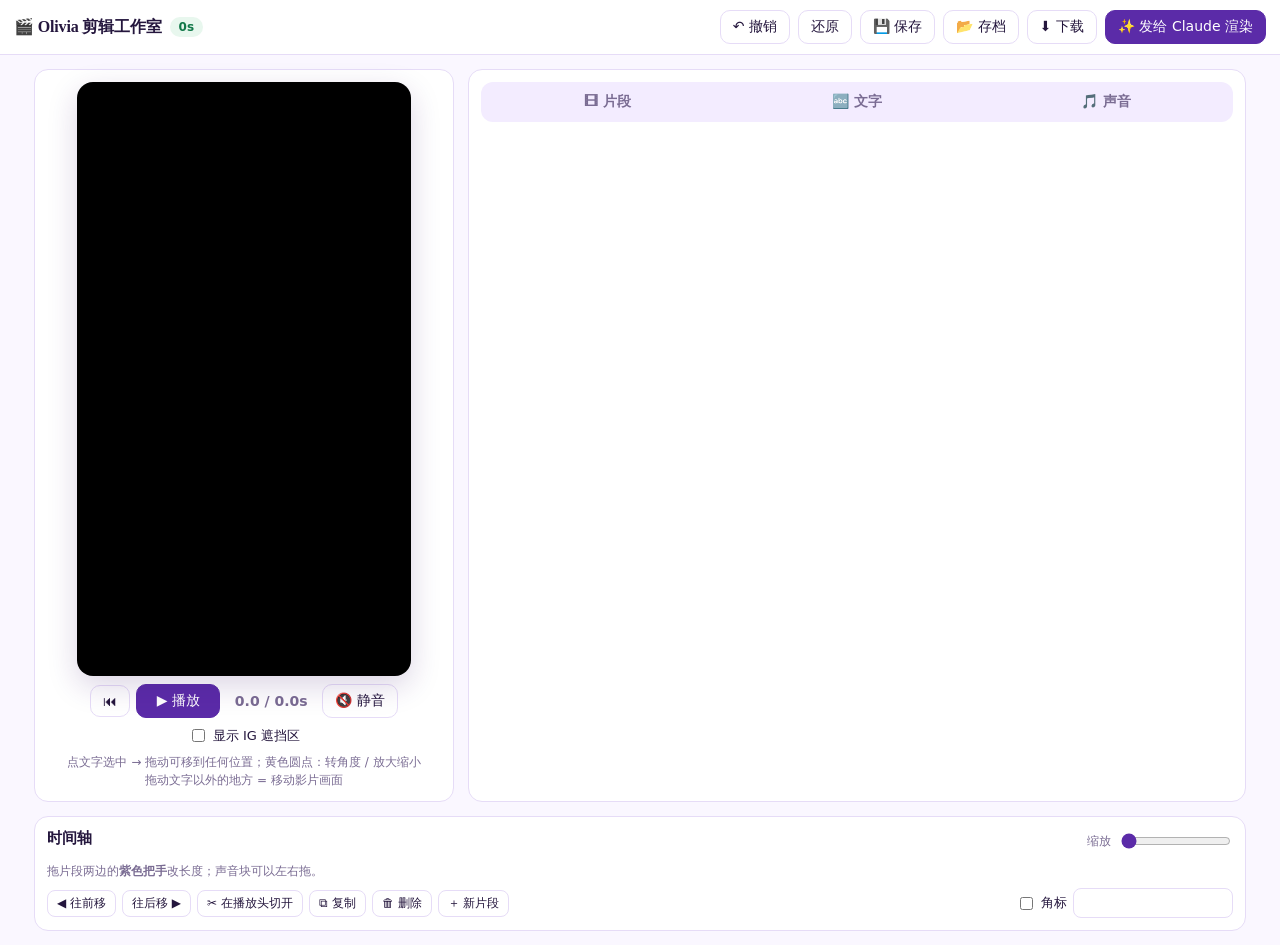
==== studio/index.html @ 07eb6f74 "Split the studio into CSS and JavaScript modules The single template.html becomes studio/index.html," ====
<!DOCTYPE html>
<html lang="zh">
<head>
<meta charset="utf-8">
<meta name="viewport" content="width=device-width, initial-scale=1">
<title>Olivia 剪辑工作室</title>
<style id="fontfaces"></style>
<link rel="stylesheet" href="css/studio.css">
</head>
<body>
<header>
  <h1>🎬 Olivia 剪辑工作室</h1>
  <span class="lenpill" id="lenPill">0s</span>
  <span class="spacer"></span>
  <button class="btn" id="undoBtn">↶ 撤销</button>
  <button class="btn" id="resetBtn">还原</button>
  <button class="btn" id="saveBtn">💾 保存</button>
  <button class="btn" id="savesBtn">📂 存档</button>
  <button class="btn" id="dlBtn">⬇ 下载</button>
  <button class="btn primary" id="exportBtn">✨ 发给 Claude 渲染</button>
</header>

<main>
  <section class="panel stage-wrap">
    <div class="stage" id="stage">
      <div class="layer full" id="fullLayer"></div>
      <div class="layer phonebg" id="phoneLayer" style="display:none"><div class="phone" id="phone"></div></div>
      <div class="layer" id="safeLayer">
        <div class="safe" style="left:0;right:0;top:0;height:11.5%"></div>
        <div class="safe" style="left:0;right:0;bottom:0;height:21%"></div>
        <div class="safe" style="right:0;width:13%;top:45%;height:34%"></div>
      </div>
      <div class="layer" id="textLayer"></div>
      <div class="guide" id="guide"></div>
      <div class="hguide" id="hguide"></div>
    </div>
    <div class="transport">
      <button class="btn" id="restartBtn">⏮</button>
      <button class="btn primary" id="playBtn" style="min-width:84px">▶ 播放</button>
      <span class="time" id="timeLbl">0.0 / 0.0s</span>
      <button class="btn" id="soundBtn">🔇 静音</button>
    </div>
    <div class="inline" style="justify-content:center">
      <label class="chk"><input type="checkbox" id="safeChk"> 显示 IG 遮挡区</label>
    </div>
    <div class="hint" style="text-align:center">点文字选中 → 拖动可移到任何位置；黄色圆点：转角度 / 放大缩小<br>拖动文字以外的地方 = 移动影片画面</div>
  </section>

  <section class="panel" id="inspectorPanel">
    <div class="tabs">
      <button class="tab" data-tab="seg">🎞 片段</button>
      <button class="tab" data-tab="text">🔤 文字</button>
      <button class="tab" data-tab="audio">🎵 声音</button>
    </div>
    <div id="inspector"></div>
  </section>

  <section class="panel timeline-wrap">
    <div class="inline" style="justify-content:space-between;margin-bottom:6px">
      <h2>时间轴</h2>
      <div class="inline"><span class="hint">缩放</span><input type="range" id="zoom" min="1" max="8" step="0.5" value="1" style="width:110px;flex:none"></div>
    </div>
    <div class="tl-scroll" id="tlScroll"><div class="tl" id="tl"></div></div>
    <div class="hint" style="margin-top:4px">拖片段两边的<b>紫色把手</b>改长度；声音块可以左右拖。</div>
    <div class="tl-actions">
      <button class="btn small" id="leftBtn">◀ 往前移</button>
      <button class="btn small" id="rightBtn">往后移 ▶</button>
      <button class="btn small" id="splitBtn">✂ 在播放头切开</button>
      <button class="btn small" id="dupBtn">⧉ 复制</button>
      <button class="btn small" id="delBtn">🗑 删除</button>
      <button class="btn small" id="addBtn">＋ 新片段</button>
      <span class="spacer"></span>
      <label class="chk"><input type="checkbox" id="badgeOn"> 角标</label>
      <input type="text" id="badgeText" style="width:160px">
    </div>
  </section>
</main>

<div class="modal" id="modal">
  <div class="box">
    <h2>发给 Claude 渲染</h2>
    <p id="modalMsg"></p>
    <div id="fileList"></div>
    <details id="copyBox"><summary class="hint">备用：手动复制设定</summary>
      <textarea id="exportText" readonly></textarea>
      <button class="btn small" id="copyAgain" style="margin-top:6px">复制</button>
    </details>
    <div class="inline" style="justify-content:flex-end;margin-top:10px">
      <button class="btn primary" id="closeModal">好</button>
    </div>
  </div>
</div>
<div class="modal" id="savesModal">
  <div class="box">
    <h2>📂 存档</h2>
    <p class="hint">点"打开"就会回到那个版本（现在的内容可以用"撤销"找回）。</p>
    <div class="savelist" id="saveList"></div>
    <div class="inline" style="justify-content:flex-end"><button class="btn primary" data-close="savesModal">关闭</button></div>
  </div>
</div>
<div class="modal" id="dlModal">
  <div class="box">
    <h2>⬇ 下载</h2>
    <div class="dlrow">
      <b>🎬 成品影片（MP4）</b>
      <p class="hint" id="renderInfo">检查中…</p>
      <button class="btn primary" id="dlVideo" disabled>下载成品</button>
    </div>
    <div class="dlrow">
      <b>🗂 项目备份（JSON）</b>
      <p class="hint">现在工作室里的全部设定，可以留着备份，或者拿到别的账号用。</p>
      <button class="btn" id="dlProject">下载备份</button>
    </div>
    <p class="hint" id="dlNote"></p>
    <div class="inline" style="justify-content:flex-end"><button class="btn primary" data-close="dlModal">关闭</button></div>
  </div>
</div>
<div class="toast" id="toast"></div>

<script src="js/data.js"></script>
<script src="js/core.js"></script>
<script src="js/media.js"></script>
<script src="js/stage.js"></script>
<script src="js/timeline.js"></script>
<script src="js/inspector.js"></script>
<script src="js/actions.js"></script>
<script src="js/storage.js"></script>
<script src="js/main.js"></script>
</body>
</html>
---- studio/css/studio.css ----
:root { --purple:#5b2ba8; --purple-2:#7c4ddb; --lav:#f3ecff; --lav-2:#e4d6ff; --ink:#24163d; --muted:#7a6c93; --line:#e6dcf7; --bg:#faf7ff; --pink:#ff3b7f; }
* { box-sizing: border-box; }
html, body { margin:0; background:var(--bg); color:var(--ink); font-family: "F-inter-sb", system-ui, -apple-system, sans-serif; font-size:14px; }
button, select, input, textarea { font: inherit; color: inherit; }
header { display:flex; align-items:center; gap:8px; padding:10px 14px; border-bottom:1px solid var(--line); background:#fff; position:sticky; top:0; z-index:30; flex-wrap:wrap; }
header h1 { font-size:16px; margin:0; font-family:"F-display-black"; letter-spacing:-.01em; }
.lenpill { font-size:12px; padding:3px 9px; border-radius:20px; background:#e8f7ee; color:#13794a; font-weight:700; }
.lenpill.warn { background:#fff1e0; color:#a35a00; }
.spacer { flex:1; }
.btn { border:1px solid var(--line); background:#fff; border-radius:10px; padding:7px 12px; cursor:pointer; white-space:nowrap; }
.btn:hover { border-color:var(--purple-2); }
.btn.primary { background:var(--purple); color:#fff; border-color:var(--purple); }
.btn.small { padding:4px 9px; font-size:12px; border-radius:8px; }
.btn:disabled { opacity:.4; cursor:default; }
main { display:grid; grid-template-columns:minmax(300px,420px) 1fr; gap:14px; padding:14px; max-width:1240px; margin:0 auto; }
@media (max-width: 820px) { main { grid-template-columns:1fr; padding:8px; gap:10px; } .stage-wrap{order:1} .timeline-wrap{order:2} #inspectorPanel{order:3} }
.panel { background:#fff; border:1px solid var(--line); border-radius:14px; padding:12px; min-width:0; }
.stage-wrap { display:flex; flex-direction:column; align-items:center; gap:8px; }
.stage { position:relative; width:min(100%, calc(66vh * 9 / 16)); aspect-ratio:9/16; background:#000; border-radius:16px; overflow:hidden; box-shadow:0 10px 30px rgba(60,20,110,.18); touch-action:none; user-select:none; -webkit-user-select:none; }
.layer { position:absolute; inset:0; }
.full video { position:absolute; object-fit:fill; display:block; transform-origin:center; }
.full.lav { background:linear-gradient(#f6f0ff,#d6c4f5); } .full.black { background:#000; }
.hguide { position:absolute; left:0; right:0; height:1px; top:50%; background:#ff3b7f; display:none; pointer-events:none; }
.dirty-dot { display:inline-block; width:8px; height:8px; border-radius:50%; background:#ff9f1a; margin-left:4px; vertical-align:middle; }
.savelist { display:flex; flex-direction:column; gap:6px; margin:10px 0; }
.saveitem { display:flex; justify-content:space-between; align-items:center; gap:8px; border:1px solid var(--line); border-radius:10px; padding:8px 10px; }
.dlrow { border:1px solid var(--line); border-radius:12px; padding:12px; margin:10px 0; }
.phonebg { background:linear-gradient(#f6f0ff,#d6c4f5); }
.phone { position:absolute; overflow:hidden; box-shadow:0 14px 40px rgba(60,20,110,.35); background:#fff; }
.phone video { position:absolute; left:0; display:block; }
.pill { position:absolute; white-space:pre; text-align:center; cursor:move; transform-origin:center center; font-synthesis:none; }
.pill.sel { outline:2px dashed #ffcc00; outline-offset:4px; }
.h-rot, .h-scale { position:absolute; width:22px; height:22px; border-radius:50%; background:#ffcc00; border:2px solid #fff; box-shadow:0 1px 4px rgba(0,0,0,.4); }
.h-rot { left:50%; top:-40px; margin-left:-11px; cursor:grab; }
.h-rot::after { content:""; position:absolute; left:9px; top:20px; width:2px; height:16px; background:#ffcc00; }
.h-scale { right:-17px; bottom:-17px; cursor:nwse-resize; }
.guide { position:absolute; top:0; bottom:0; width:1px; left:50%; background:#ff3b7f; display:none; pointer-events:none; }
.safe { position:absolute; background:repeating-linear-gradient(45deg, rgba(255,59,127,.18) 0 8px, rgba(255,59,127,.06) 8px 16px); pointer-events:none; display:none; }
.badge { position:absolute; color:rgba(255,255,255,.94); background:rgba(20,10,35,.47); white-space:nowrap; pointer-events:none; font-family:"F-inter-sb"; }
.transport { display:flex; gap:6px; align-items:center; justify-content:center; flex-wrap:wrap; }
.time { font-variant-numeric:tabular-nums; color:var(--muted); min-width:90px; text-align:center; font-weight:600; }
.hint { color:var(--muted); font-size:12px; line-height:1.5; }
.tabs { display:flex; gap:4px; background:var(--lav); padding:4px; border-radius:12px; margin-bottom:10px; }
.tab { flex:1; text-align:center; padding:7px 4px; border-radius:9px; cursor:pointer; font-weight:700; color:var(--muted); border:0; background:transparent; }
.tab.on { background:#fff; color:var(--purple); box-shadow:0 1px 4px rgba(60,20,110,.12); }
.row { display:grid; grid-template-columns:92px 1fr; gap:8px; align-items:center; margin:7px 0; }
.row > label { color:var(--muted); font-size:12px; font-weight:600; }
.inline { display:flex; gap:8px; align-items:center; flex-wrap:wrap; }
input[type=number] { width:72px; padding:5px 6px; border:1px solid var(--line); border-radius:8px; }
input[type=text], select, textarea { padding:6px 8px; border:1px solid var(--line); border-radius:8px; background:#fff; max-width:100%; }
input[type=color] { width:38px; height:30px; border:1px solid var(--line); border-radius:8px; padding:2px; background:#fff; }
textarea { width:100%; resize:vertical; min-height:52px; }
input[type=range] { flex:1; min-width:90px; accent-color:var(--purple); }
h2 { font-size:15px; margin:0 0 4px; font-family:"F-display-black"; letter-spacing:-.01em; }
h3 { font-size:13px; margin:14px 0 6px; color:var(--purple); font-family:"F-inter-xb"; }
.card { border:1px solid var(--line); border-radius:12px; padding:10px; margin-top:8px; background:#fdfbff; }
.card.sel { border-color:var(--purple-2); box-shadow:0 0 0 2px var(--lav-2); }
.presets { display:flex; gap:6px; flex-wrap:wrap; }
.preset { border:1px solid var(--line); border-radius:9px; padding:4px 9px; cursor:pointer; font-size:12px; white-space:nowrap; position:relative; }
.preset .x { margin-left:6px; color:var(--muted); }
.chk { display:inline-flex; gap:5px; align-items:center; font-size:13px; }
/* timeline */
.timeline-wrap { grid-column:1 / -1; }
.tl-scroll { overflow-x:auto; overflow-y:hidden; border-radius:10px; background:var(--lav); -webkit-overflow-scrolling:touch; }
.tl { position:relative; min-width:100%; }
.ruler { position:relative; height:20px; border-bottom:1px solid #fff; cursor:pointer; }
.tick { position:absolute; top:0; font-size:10px; color:var(--muted); padding-left:3px; border-left:1px solid #cdbdf0; height:100%; }
.lane { position:relative; height:58px; border-bottom:1px solid #fff; }
.lane.audio { height:40px; background:rgba(255,255,255,.35); }
.lane-empty { position:absolute; left:8px; top:11px; font-size:11px; color:var(--muted); pointer-events:none; white-space:nowrap; }
.lane-label { position:sticky; left:0; z-index:3; font-size:10px; color:var(--muted); padding:2px 5px; }
.blk { position:absolute; top:4px; bottom:4px; border-radius:8px; padding:4px 10px; overflow:hidden; cursor:pointer; border:2px solid transparent; touch-action:none; }
.blk .n { font-weight:700; font-size:12px; white-space:nowrap; overflow:hidden; text-overflow:ellipsis; display:block; }
.blk .d { font-size:10px; color:var(--muted); }
.blk.full { background:#d9c8fa; } .blk.phone { background:#ece3ff; } .blk.freeze { background:#c9b2f7; }
.blk.voice { background:#ffd6e7; cursor:grab; } .blk.music { background:#cfeee0; cursor:grab; } .blk.missing { background:repeating-linear-gradient(45deg,#eee 0 6px,#ddd 6px 12px); }
.blk.sel { border-color:var(--purple); }
.trim { position:absolute; top:0; bottom:0; width:10px; background:rgba(91,43,168,.35); cursor:ew-resize; z-index:2; touch-action:none; }
.trim.l { left:0; border-radius:6px 0 0 6px; } .trim.r { right:0; border-radius:0 6px 6px 0; }
.trim::after { content:""; position:absolute; left:4px; top:30%; bottom:30%; width:2px; background:#fff; border-radius:2px; }
.playhead { position:absolute; top:0; bottom:0; width:2px; background:var(--pink); pointer-events:none; z-index:5; }
.tl-actions { display:flex; gap:6px; flex-wrap:wrap; margin-top:8px; align-items:center; }
.toast { position:fixed; bottom:18px; left:50%; transform:translateX(-50%); background:var(--ink); color:#fff; padding:10px 16px; border-radius:12px; opacity:0; transition:opacity .2s; pointer-events:none; z-index:60; }
.toast.on { opacity:1; }
.modal { position:fixed; inset:0; background:rgba(20,10,40,.45); display:none; align-items:center; justify-content:center; z-index:50; padding:16px; }
.modal.on { display:flex; }
.modal .box { background:#fff; border-radius:16px; padding:18px; max-width:560px; width:100%; max-height:90vh; overflow:auto; }
.modal textarea { min-height:180px; font-family:ui-monospace,monospace; font-size:11px; }
.filebtn { position:relative; overflow:hidden; display:inline-block; }
.filebtn input { position:absolute; inset:0; opacity:0; cursor:pointer; }
.warn { color:#a35a00; font-size:12px; }
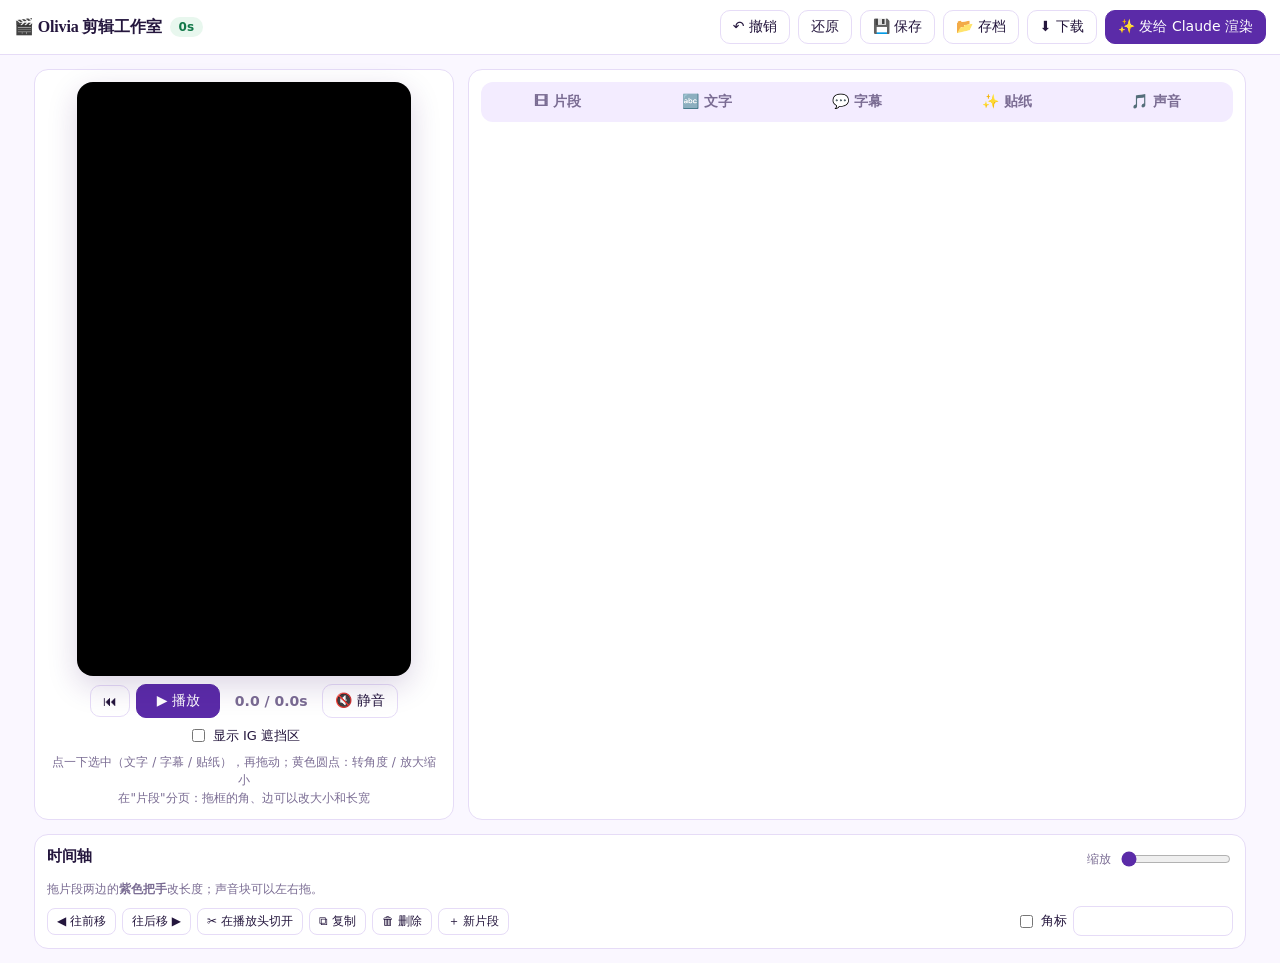
==== commit 2cd59eda: "Studio: free-resize frames, transitions, captions and stickers - Two clip slots so transitions can b" ====
--- a/studio/index.html
+++ b/studio/index.html
@@ -23,14 +23,15 @@
 <main>
   <section class="panel stage-wrap">
     <div class="stage" id="stage">
-      <div class="layer full" id="fullLayer"></div>
-      <div class="layer phonebg" id="phoneLayer" style="display:none"><div class="phone" id="phone"></div></div>
+      <div class="layer" id="slots"></div>
+      <div class="layer" id="transFx"></div>
+      <div class="layer" id="ovLayer"></div>
+      <div id="frameUI"></div>
       <div class="layer" id="safeLayer">
         <div class="safe" style="left:0;right:0;top:0;height:11.5%"></div>
         <div class="safe" style="left:0;right:0;bottom:0;height:21%"></div>
         <div class="safe" style="right:0;width:13%;top:45%;height:34%"></div>
       </div>
-      <div class="layer" id="textLayer"></div>
       <div class="guide" id="guide"></div>
       <div class="hguide" id="hguide"></div>
     </div>
@@ -43,13 +44,15 @@
     <div class="inline" style="justify-content:center">
       <label class="chk"><input type="checkbox" id="safeChk"> 显示 IG 遮挡区</label>
     </div>
-    <div class="hint" style="text-align:center">点文字选中 → 拖动可移到任何位置；黄色圆点：转角度 / 放大缩小<br>拖动文字以外的地方 = 移动影片画面</div>
+    <div class="hint" style="text-align:center">点一下选中（文字 / 字幕 / 贴纸），再拖动；黄色圆点：转角度 / 放大缩小<br>在"片段"分页：拖框的角、边可以改大小和长宽</div>
   </section>
 
   <section class="panel" id="inspectorPanel">
     <div class="tabs">
       <button class="tab" data-tab="seg">🎞 片段</button>
       <button class="tab" data-tab="text">🔤 文字</button>
+      <button class="tab" data-tab="cap">💬 字幕</button>
+      <button class="tab" data-tab="stk">✨ 贴纸</button>
       <button class="tab" data-tab="audio">🎵 声音</button>
     </div>
     <div id="inspector"></div>
@@ -120,6 +123,8 @@
 <script src="js/data.js"></script>
 <script src="js/core.js"></script>
 <script src="js/media.js"></script>
+<script src="js/stickers.js"></script>
+<script src="js/captions.js"></script>
 <script src="js/stage.js"></script>
 <script src="js/timeline.js"></script>
 <script src="js/inspector.js"></script>
--- a/studio/css/studio.css
+++ b/studio/css/studio.css
@@ -89,3 +89,45 @@
 .filebtn { position:relative; overflow:hidden; display:inline-block; }
 .filebtn input { position:absolute; inset:0; opacity:0; cursor:pointer; }
 .warn { color:#a35a00; font-size:12px; }
+
+/* ---------- v3: slots, frames, transitions, overlay, frame handles ---------- */
+#slots { z-index: 1; overflow: hidden; }
+.slot { position: absolute; inset: 0; overflow: hidden; }
+.slot-bg { position: absolute; inset: 0; }
+.bg-black { background: #000; } .bg-white { background: #fff; } .bg-cream { background: #fbf6ee; }
+.bg-lav { background: linear-gradient(#f6f0ff, #d6c4f5); } .bg-pink { background: linear-gradient(#ffe3f0, #ffc2dc); }
+.frame { position: absolute; overflow: hidden; transform-origin: center center; }
+.frame video { position: absolute; display: block; object-fit: fill; transform-origin: center center; max-width: none; }
+.frame-border { position: absolute; inset: 0; box-sizing: border-box; pointer-events: none; z-index: 2; }
+.slot-texts { position: absolute; inset: 0; }
+#transFx { z-index: 2; display: none; pointer-events: none; }
+#ovLayer { z-index: 3; pointer-events: none; }
+#ovLayer .ov-cap, #ovLayer .ov-stk { position: absolute; pointer-events: auto; cursor: move; transform-origin: center center; }
+#ovLayer svg { display: block; overflow: visible; }
+.ov-cap.sel, .ov-stk.sel { outline: 2px dashed #ffcc00; outline-offset: 3px; }
+#frameUI { position: absolute; z-index: 4; display: none; outline: 2px solid #ffcc00; transform-origin: center center; cursor: move; touch-action: none; }
+#frameUI.content-mode { cursor: grab; outline-style: dashed; background: rgba(255, 204, 0, .08); }
+#frameUI.content-mode .fh { display: none; }
+.fh { position: absolute; width: 16px; height: 16px; margin: -8px 0 0 -8px; background: #fff; border: 2px solid #ffcc00; border-radius: 4px; box-shadow: 0 1px 4px rgba(0,0,0,.35); }
+.fh-nw { left: 0; top: 0; cursor: nwse-resize; } .fh-ne { left: 100%; top: 0; cursor: nesw-resize; }
+.fh-se { left: 100%; top: 100%; cursor: nwse-resize; } .fh-sw { left: 0; top: 100%; cursor: nesw-resize; }
+.fh-n, .fh-s { left: 50%; width: 26px; height: 10px; margin: -5px 0 0 -13px; border-radius: 6px; cursor: ns-resize; } .fh-n { top: 0; } .fh-s { top: 100%; }
+.fh-e, .fh-w { top: 50%; width: 10px; height: 26px; margin: -13px 0 0 -5px; border-radius: 6px; cursor: ew-resize; } .fh-w { left: 0; } .fh-e { left: 100%; }
+.fh-rot { left: 50%; top: -36px; border-radius: 50%; background: #ffcc00; border-color: #fff; cursor: grab; }
+.guide, .hguide { z-index: 5; }
+#safeLayer { z-index: 6; pointer-events: none; }
+.trans-mk { position: absolute; top: 50%; width: 24px; height: 24px; margin: -12px 0 0 -12px; border-radius: 50%; border: 2px solid #fff; background: #ece3ff; color: var(--purple); font-size: 12px; line-height: 18px; padding: 0; cursor: pointer; z-index: 50; box-shadow: 0 1px 4px rgba(60,20,110,.25); }
+.trans-mk.on { background: var(--purple); color: #fff; }
+.lane.small { height: 34px; background: rgba(255,255,255,.35); }
+.lane.small .blk { padding: 2px 10px; }
+.lane.small .blk .n { font-size: 11px; }
+.blk.cap { background: #fde7a8; } .blk.stk { background: #ffd6f0; }
+.preset.on { background: var(--purple); color: #fff; border-color: var(--purple); }
+.stk-grid { display: grid; grid-template-columns: repeat(auto-fill, minmax(84px, 1fr)); gap: 6px; margin: 8px 0 4px; }
+.stk-btn { border: 1px solid var(--line); background: #fff; border-radius: 10px; padding: 6px; cursor: pointer; display: flex; flex-direction: column; align-items: center; gap: 4px; font-size: 11px; }
+.stk-btn svg { width: 100%; height: 44px; }
+.stk-btn:hover { border-color: var(--purple-2); }
+code { background: var(--lav); padding: 1px 5px; border-radius: 5px; }
+header { z-index: 100; }
+.tl-scroll { position: relative; isolation: isolate; }
+.trans-mk { z-index: 40; }
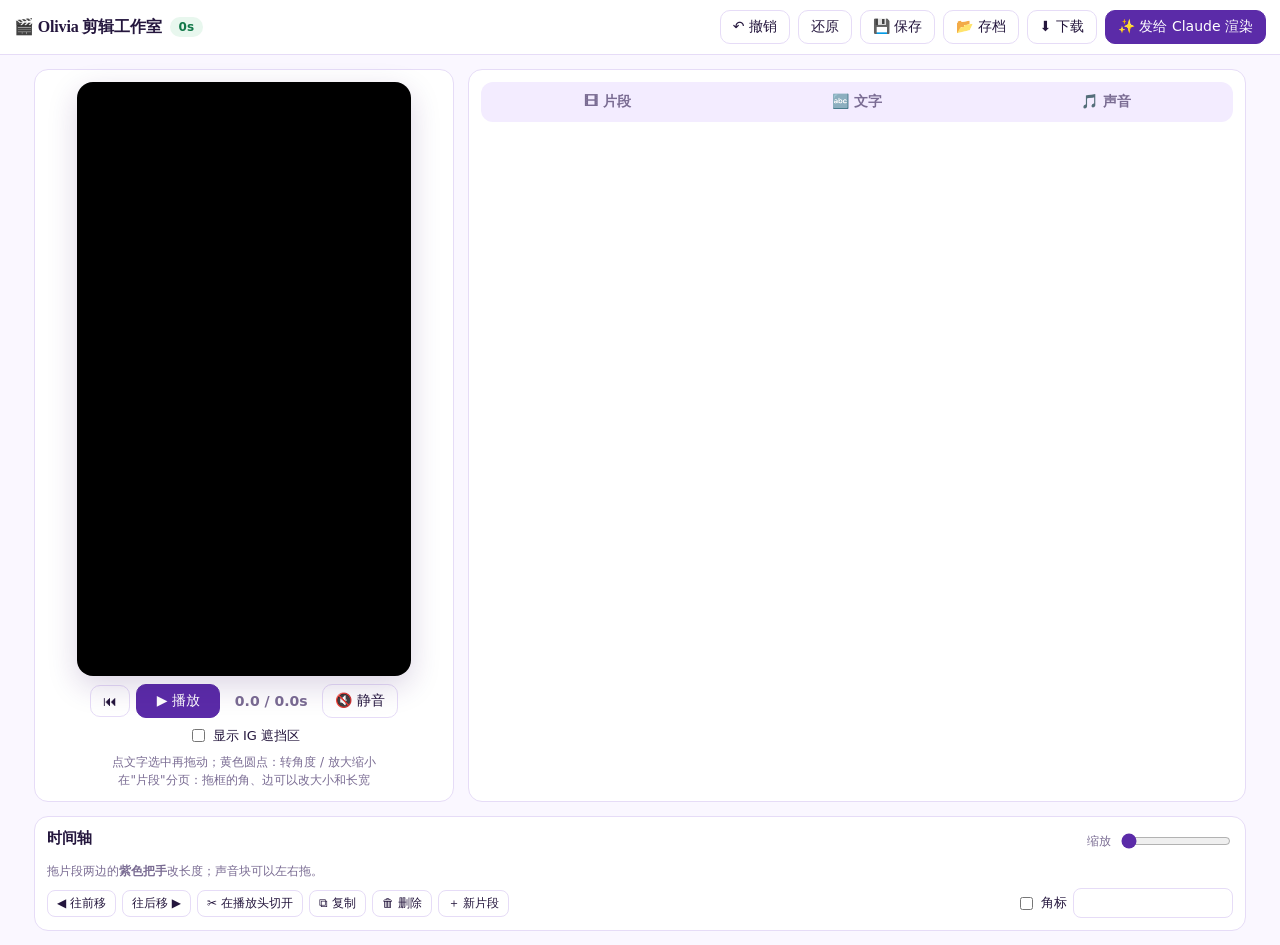
==== commit 9be84f67: "Remove captions and stickers; keep transitions and frame editing Word-by-word captions and the stick" ====
--- a/studio/index.html
+++ b/studio/index.html
@@ -44,15 +44,13 @@
     <div class="inline" style="justify-content:center">
       <label class="chk"><input type="checkbox" id="safeChk"> 显示 IG 遮挡区</label>
     </div>
-    <div class="hint" style="text-align:center">点一下选中（文字 / 字幕 / 贴纸），再拖动；黄色圆点：转角度 / 放大缩小<br>在"片段"分页：拖框的角、边可以改大小和长宽</div>
+    <div class="hint" style="text-align:center">点文字选中再拖动；黄色圆点：转角度 / 放大缩小<br>在"片段"分页：拖框的角、边可以改大小和长宽</div>
   </section>
 
   <section class="panel" id="inspectorPanel">
     <div class="tabs">
       <button class="tab" data-tab="seg">🎞 片段</button>
       <button class="tab" data-tab="text">🔤 文字</button>
-      <button class="tab" data-tab="cap">💬 字幕</button>
-      <button class="tab" data-tab="stk">✨ 贴纸</button>
       <button class="tab" data-tab="audio">🎵 声音</button>
     </div>
     <div id="inspector"></div>
@@ -123,8 +121,6 @@
 <script src="js/data.js"></script>
 <script src="js/core.js"></script>
 <script src="js/media.js"></script>
-<script src="js/stickers.js"></script>
-<script src="js/captions.js"></script>
 <script src="js/stage.js"></script>
 <script src="js/timeline.js"></script>
 <script src="js/inspector.js"></script>
--- a/studio/css/studio.css
+++ b/studio/css/studio.css
@@ -131,3 +131,5 @@
 header { z-index: 100; }
 .tl-scroll { position: relative; isolation: isolate; }
 .trans-mk { z-index: 40; }
+details.more { margin: 8px 0; border: 1px solid var(--line); border-radius: 12px; padding: 6px 10px; background: #fdfbff; }
+details.more > summary { cursor: pointer; color: var(--purple); font-weight: 700; font-size: 13px; padding: 4px 0; }
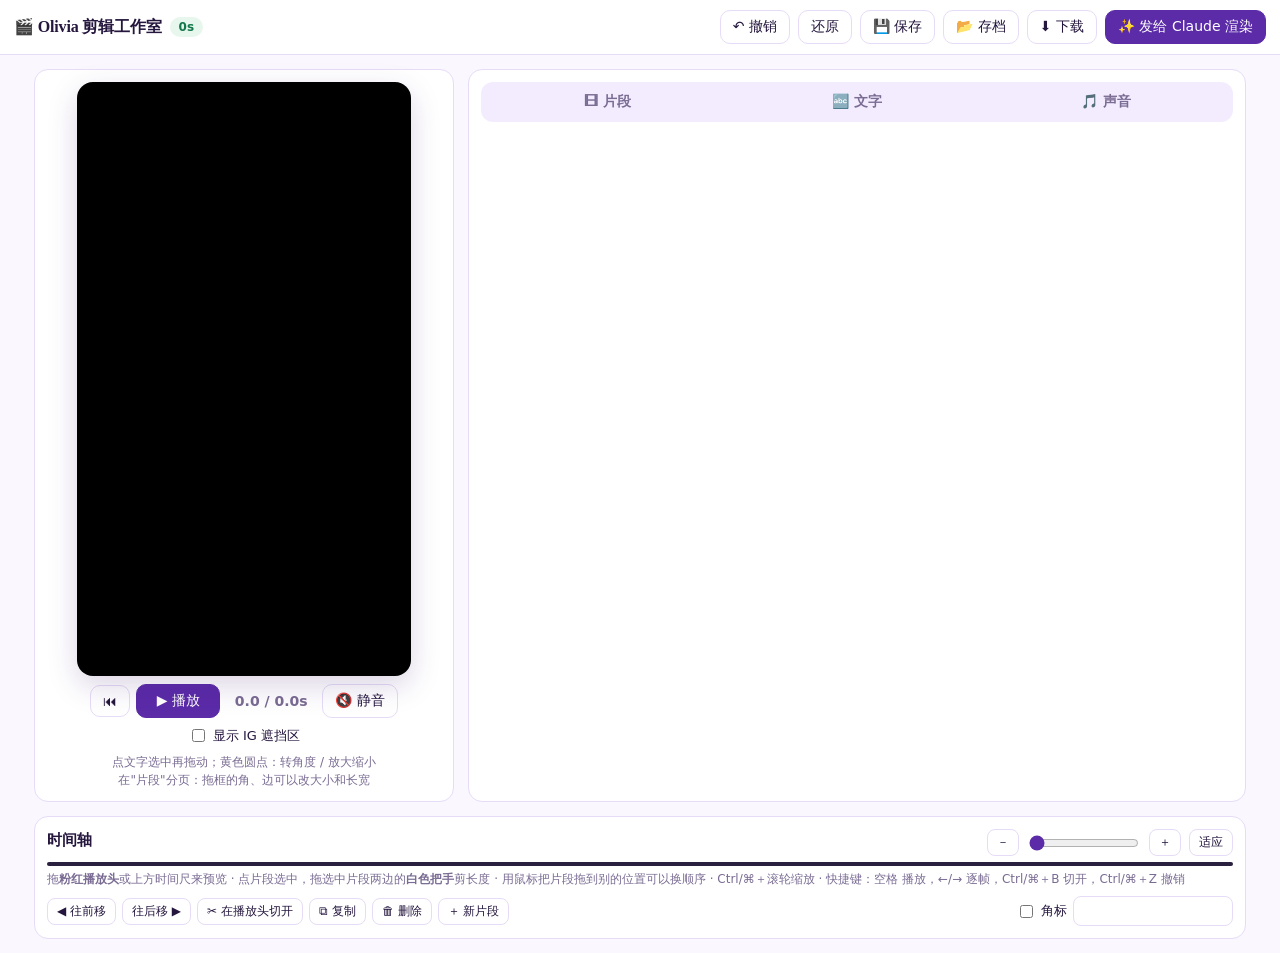
==== commit 2f6a654e: "Rework the timeline to behave like CapCut - Draggable playhead with a handle on the ruler; drag the " ====
--- a/studio/index.html
+++ b/studio/index.html
@@ -59,10 +59,10 @@
   <section class="panel timeline-wrap">
     <div class="inline" style="justify-content:space-between;margin-bottom:6px">
       <h2>时间轴</h2>
-      <div class="inline"><span class="hint">缩放</span><input type="range" id="zoom" min="1" max="8" step="0.5" value="1" style="width:110px;flex:none"></div>
+      <div class="inline zoombar"><button class="btn small" id="zoomOut" title="缩小">－</button><input type="range" id="zoom" min="1" max="20" step="0.1" value="1"><button class="btn small" id="zoomIn" title="放大">＋</button><button class="btn small" id="zoomFit">适应</button></div>
     </div>
     <div class="tl-scroll" id="tlScroll"><div class="tl" id="tl"></div></div>
-    <div class="hint" style="margin-top:4px">拖片段两边的<b>紫色把手</b>改长度；声音块可以左右拖。</div>
+    <div class="hint" style="margin-top:4px">拖<b>粉红播放头</b>或上方时间尺来预览 · 点片段选中，拖选中片段两边的<b>白色把手</b>剪长度 · 用鼠标把片段拖到别的位置可以换顺序 · Ctrl/⌘＋滚轮缩放 · 快捷键：空格 播放，←/→ 逐帧，Ctrl/⌘＋B 切开，Ctrl/⌘＋Z 撤销</div>
     <div class="tl-actions">
       <button class="btn small" id="leftBtn">◀ 往前移</button>
       <button class="btn small" id="rightBtn">往后移 ▶</button>
--- a/studio/css/studio.css
+++ b/studio/css/studio.css
@@ -133,3 +133,39 @@
 .trans-mk { z-index: 40; }
 details.more { margin: 8px 0; border: 1px solid var(--line); border-radius: 12px; padding: 6px 10px; background: #fdfbff; }
 details.more > summary { cursor: pointer; color: var(--purple); font-weight: 700; font-size: 13px; padding: 4px 0; }
+
+/* ---------- CapCut-style timeline ---------- */
+.zoombar input[type=range] { width: 110px; flex: none; }
+.tl-scroll { background: #2a2140; border-radius: 12px; touch-action: pan-x; user-select: none; -webkit-user-select: none; }
+.tl { padding-bottom: 4px; }
+.ruler { height: 24px; border-bottom: 1px solid rgba(255,255,255,.08); cursor: ew-resize; touch-action: none; }
+.tick { position: absolute; bottom: 0; width: 1px; height: 6px; background: rgba(255,255,255,.25); border: 0; padding: 0; }
+.tick.major { top: 0; height: auto; width: 0; background: transparent; border-left: 1px solid rgba(255,255,255,.45); font-size: 10px; color: rgba(255,255,255,.75); padding: 2px 0 0 4px; line-height: 12px; white-space: nowrap; }
+.lane { height: 62px; border-bottom: 0; margin: 6px 0; }
+.lane.small, .lane.audio { height: 34px; background: rgba(255,255,255,.04); border-radius: 6px; margin: 4px 0; }
+.lane-empty { color: rgba(255,255,255,.4); top: 9px; }
+.blk { top: 0; bottom: 0; border-radius: 8px; border: 2px solid transparent; padding: 0; touch-action: none; }
+.blk.clip { background: #4b3a73; touch-action: pan-x; overflow: hidden; }
+.blk.clip .thumbs { position: absolute; inset: 0; display: flex; opacity: .9; }
+.blk.clip .tile { flex: 1 1 0; background: #3c2f5c center / cover no-repeat; border-right: 1px solid rgba(0,0,0,.15); }
+.blk.clip .lab { position: absolute; left: 0; right: 0; bottom: 0; padding: 14px 8px 3px; background: linear-gradient(transparent, rgba(20,10,40,.75)); color: #fff; pointer-events: none; }
+.blk.clip .lab .n { font-size: 11px; font-weight: 700; display: block; white-space: nowrap; overflow: hidden; text-overflow: ellipsis; }
+.blk.clip .lab .d { font-size: 10px; color: rgba(255,255,255,.75); }
+.blk.clip.sel { border-color: #fff; box-shadow: 0 0 0 1px #fff, 0 4px 14px rgba(0,0,0,.4); }
+.blk.clip.dragging { opacity: .35; }
+.blk.clip.ghost { opacity: .85; z-index: 60 !important; pointer-events: none; transform: translateY(-6px) scale(1.03); box-shadow: 0 10px 24px rgba(0,0,0,.5); }
+.insert-mark { position: absolute; top: -4px; bottom: -4px; width: 3px; margin-left: -1px; background: #ffcc00; border-radius: 2px; z-index: 61; pointer-events: none; }
+.blk.voice, .blk.music, .blk.missing { padding: 3px 12px; color: #2a2140; cursor: grab; }
+.blk.voice.sel, .blk.music.sel { border-color: #fff; }
+.blk .n { font-size: 11px; }
+.trim { width: 12px; background: #fff; z-index: 3; touch-action: none; }
+.trim::after { left: 5px; background: #2a2140; }
+.blk.clip .trim.l { border-radius: 6px 0 0 6px; } .blk.clip .trim.r { border-radius: 0 6px 6px 0; }
+.blk.voice .trim, .blk.music .trim, .blk.missing .trim { background: rgba(42,33,64,.25); width: 8px; }
+.playhead { width: 2px; margin-left: -1px; background: #ff3b7f; z-index: 50; pointer-events: none; box-shadow: 0 0 0 1px rgba(255,59,127,.25); }
+.ph-head { position: absolute; top: 0; left: -8px; width: 18px; height: 22px; background: #ff3b7f; border-radius: 4px 4px 9px 9px; pointer-events: auto; cursor: ew-resize; touch-action: none; }
+.ph-head::after { content: ""; position: absolute; left: 8px; top: 5px; width: 2px; height: 10px; background: #fff; border-radius: 1px; }
+.snapline { position: absolute; top: 24px; bottom: 0; width: 1px; background: #ffcc00; display: none; z-index: 49; pointer-events: none; }
+.trans-mk { top: 50%; border-color: #2a2140; }
+.trans-mk { top: auto; bottom: -11px; margin-top: 0; width: 22px; height: 22px; margin-left: -11px; font-size: 11px; line-height: 16px; }
+.video-lane { margin-bottom: 14px; }
